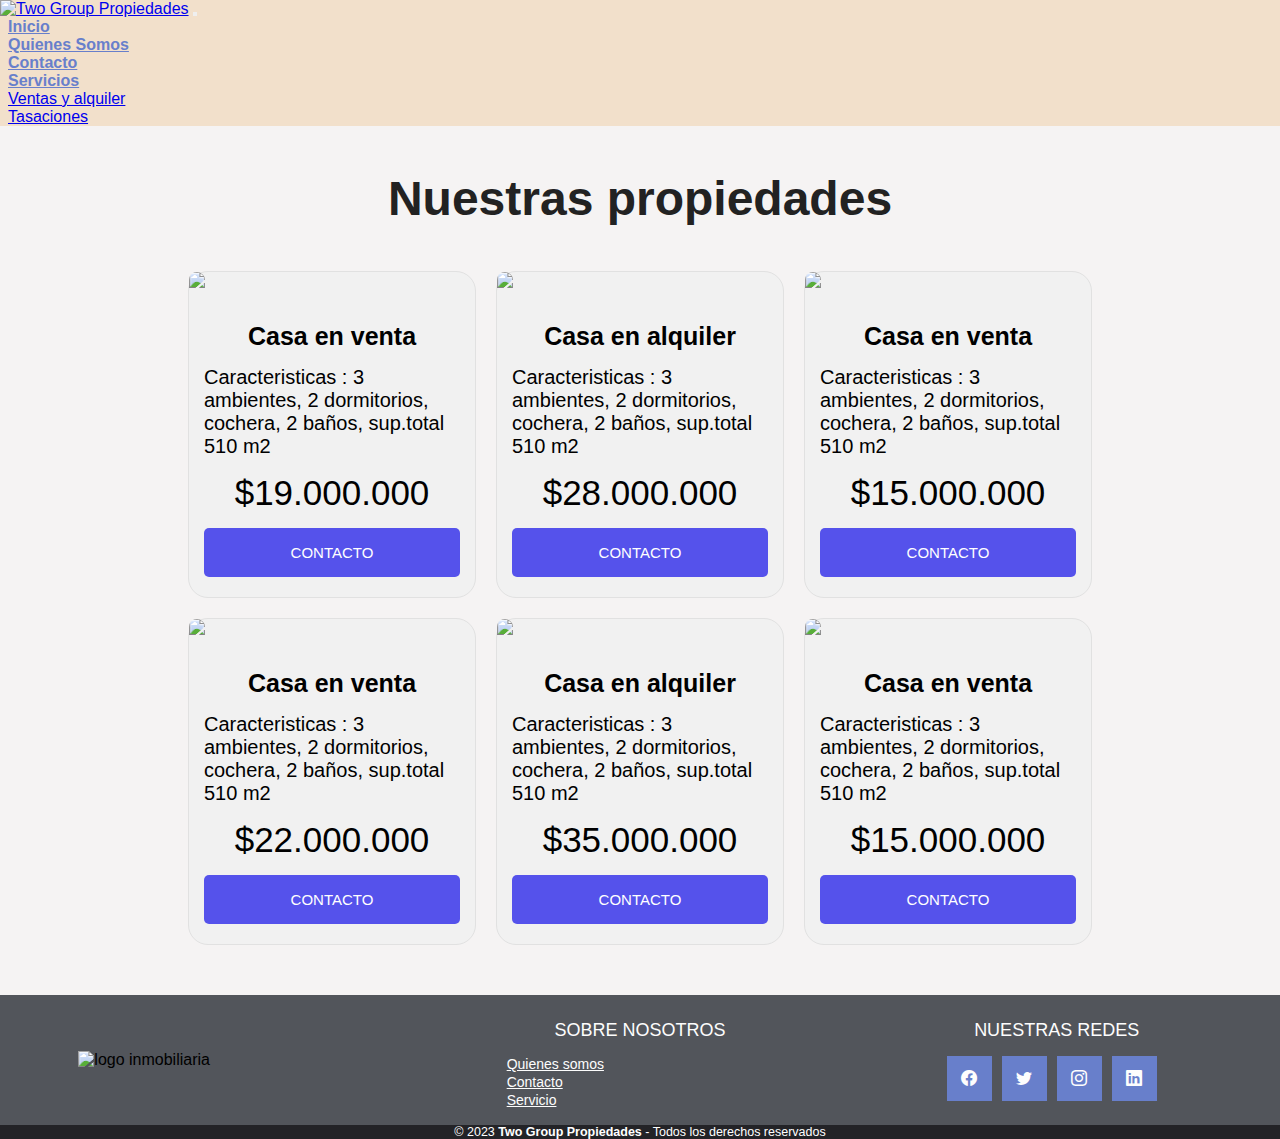
==== alquilerventa/index.html @ 05732d15 "venta alquiler" ====
<!DOCTYPE html>
<html lang="es">
  <head>
    <meta charset="utf-8" />
    <meta name="viewport" content="width=device-width, initial-scale=1" />
    <title>Two Group Propiedades</title>
    <link
      href="https://cdn.jsdelivr.net/npm/bootstrap@5.3.0-alpha3/dist/css/bootstrap.min.css"
      rel="stylesheet"
      integrity="sha384-KK94CHFLLe+nY2dmCWGMq91rCGa5gtU4mk92HdvYe+M/SXH301p5ILy+dN9+nJOZ"
      crossorigin="anonymous"
    />
    <link rel="icon" href="https://i.postimg.cc/x1pNGyzV/ICONO-GABRIEL-1.png" />
    <link
      rel="stylesheet"
      href="https://cdn.jsdelivr.net/npm/bootstrap-icons@1.10.4/font/bootstrap-icons.css"
    />
    <link
      rel="icon"
      href="https://freepik.cdnpk.net/img/favicons/favicon.ico?v=2018082101"
      type="image/x-icon"
    />
    <link rel="stylesheet" href="/home/style.css" />
    <link rel="stylesheet" href="/consultas/style.css" />
    <link rel="stylesheet" href="/alquilerventa/style.css" />
  </head>
  <body>
    <nav class="navbar sticky-top navbar-expand-lg">
      <div class="container">
        <a class="navbar-brand" href="index.html"
          ><img
            src="https://i.postimg.cc/gjQSkvnP/TWO-GROUP-LOGO.png"
            alt="Two Group Propiedades"
        /></a>
        <button
          class="navbar-toggler border-0"
          type="button"
          data-bs-toggle="collapse"
          data-bs-target="#navbarNavDropdown"
          aria-controls="navbarNavDropdown"
          aria-expanded="false"
          aria-label="Toggle navigation"
        >
          <span class="navbar-toggler-icon"></span>
        </button>
        <div class="collapse navbar-collapse" id="navbarNavDropdown">
          <ul class="navbar-nav ms-lg-auto">
            <li class="nav-item">
              <a
                class="nav-link active"
                aria-current="page"
                href="/home/index.html"
                >Inicio</a
              >
            </li>
            <li class="nav-item">
              <a class="nav-link" href="/presentacion/index.html"
                >Quienes Somos</a
              >
            </li>
            <li class="nav-item">
              <a class="nav-link" href="/consultas/index.html">Contacto</a>
            </li>
            <li class="nav-item dropdown">
              <a
                class="nav-link dropdown-toggle"
                href="#"
                role="button"
                data-bs-toggle="dropdown"
                aria-expanded="false"
              >
                Servicios</a
              >
              <ul class="dropdown-menu">
                <li>
                  <a class="dropdown-item" href="/alquilerventa/index.html"
                    >Ventas y alquiler</a
                  >
                </li>
                <li>
                  <a class="dropdown-item" href="#">Tasaciones</a>
                </li>
              </ul>
            </li>
          </ul>
        </div>
      </div>
    </nav>

    <div class="container-casas">
      <h1>Nuestras propiedades</h1>
      <div class="grid">
        <div class="items">
          <img src="https://i.postimg.cc/rFYkk6YX/casa1.jpg" />
          <div class="info">
            <h3>Casa en venta</h3>
            <p>
              Caracteristicas : 3 ambientes, 2 dormitorios, cochera, 2 baños,
              sup.total 510 m2
            </p>
            <div class="precio">
              <p>$19.000.000</p>
            </div>
            <a href="/consultas/index.html">
              <button>Contacto</button>
            </a>
          </div>
        </div>
        <div class="items">
          <img src="https://i.postimg.cc/KYtSB1cx/casa2.jpg" />
          <div class="info">
            <h3>Casa en alquiler</h3>
            <p>
              Caracteristicas : 3 ambientes, 2 dormitorios, cochera, 2 baños,
              sup.total 510 m2
            </p>
            <div class="precio">
              <p>$28.000.000</p>
            </div>
            <a href="/consultas/index.html">
              <button>Contacto</button>
            </a>
          </div>
        </div>
        <div class="items">
          <img src="https://i.postimg.cc/Y9x5DTmP/casa3.jpg" />
          <div class="info">
            <h3>Casa en venta</h3>
            <p>
              Caracteristicas : 3 ambientes, 2 dormitorios, cochera, 2 baños,
              sup.total 510 m2
            </p>
            <div class="precio">
              <p>$15.000.000</p>
            </div>
            <a href="/consultas/index.html">
              <button>Contacto</button>
            </a>
          </div>
        </div>
        <div class="items">
          <img src="https://i.postimg.cc/908vCTbt/casa4.jpg" />
          <div class="info">
            <h3>Casa en venta</h3>
            <p>
              Caracteristicas : 3 ambientes, 2 dormitorios, cochera, 2 baños,
              sup.total 510 m2
            </p>
            <div class="precio">
              <p>$22.000.000</p>
            </div>
            <a href="/consultas/index.html">
              <button>Contacto</button>
            </a>
          </div>
        </div>
        <div class="items">
          <img src="https://i.postimg.cc/FHJ2XYL3/casa5.jpg" />
          <div class="info">
            <h3>Casa en alquiler</h3>
            <p>
              Caracteristicas : 3 ambientes, 2 dormitorios, cochera, 2 baños,
              sup.total 510 m2
            </p>
            <div class="precio">
              <p>$35.000.000</p>
            </div>
            <a href="/consultas/index.html">
              <button>Contacto</button>
            </a>
          </div>
        </div>
        <div class="items">
          <img src="https://i.postimg.cc/jjHmCBvj/casa6.jpg" />
          <div class="info">
            <h3>Casa en venta</h3>
            <p>
              Caracteristicas : 3 ambientes, 2 dormitorios, cochera, 2 baños,
              sup.total 510 m2
            </p>
            <div class="precio">
              <p>$15.000.000</p>
            </div>
            <a href="/consultas/index.html">
              <button>Contacto</button>
            </a>
          </div>
        </div>
      </div>
    </div>

    <footer class="piedepagina">
      <div class="grupo1">
        <div class="box">
          <figure>
            <img
              src="https://i.postimg.cc/gjQSkvnP/TWO-GROUP-LOGO.png"
              class="responsive"
              alt="logo inmobiliaria"
            />
          </figure>
        </div>
        <div class="box">
          <h4>SOBRE NOSOTROS</h4>
          <div class="enlaces">
            <a href="/presentacion/index.html">Quienes somos</a>
            <a href="/consultas/index.html">Contacto</a>
            <a href="">Servicio</a>
          </div>
        </div>
        <div class="box">
          <h4>NUESTRAS REDES</h4>
          <div class="redsocial">
            <a href="https://www.facebook.com/" class="bi bi-facebook"></a>
            <a href="https://twitter.com/home" class="bi bi-twitter"></a>
            <a href="https://www.instagram.com/" class="bi bi-instagram"></a>
            <a href="https://ar.linkedin.com/" class="bi bi-linkedin"></a>
          </div>
        </div>
      </div>
      <div class="grupo2">
        <small
          >&copy; 2023 <b>Two Group Propiedades</b> - Todos los derechos
          reservados</small
        >
      </div>
    </footer>
  </body>
</html>
---- home/style.css ----
/* ********** RESET STYLES *********** */
body {
  font-family: "Raleway", sans-serif;
}

/* ********* Bootstrap Styles********** */

.navbar-brand img {
  width: auto;
  height: 3rem;
}
.navbar {
  background-color: #f2e0cb;
}
.navbar-toggler {
  --bs-navbar-toggler-icon-bg: url("data:image/svg+xml,%3csvg xmlns='http://www.w3.org/2000/svg' viewBox='0 0 30 30'%3e%3cpath stroke='rgba%28104, 127, 207, 0.55%29' stroke-linecap='round' stroke-miterlimit='10' stroke-width='2' d='M4 7h22M4 15h22M4 23h22'/%3e%3c/svg%3e");
}
.navbar-toggler:hover {
  --bs-navbar-toggler-icon-bg: url("data:image/svg+xml,%3csvg xmlns='http://www.w3.org/2000/svg' viewBox='0 0 30 30'%3e%3cpath stroke='rgba%28104, 127, 207%29' stroke-linecap='round' stroke-miterlimit='10' stroke-width='2' d='M4 7h22M4 15h22M4 23h22'/%3e%3c/svg%3e");
}

.imgPrincipal {
  width: 100%;
  height: auto;
}
.nav-item {
  padding-left: 0.5rem;
  transition: all 0.3s ease-out;
}
.nav-item:hover {
  background-color: #687fcb80;
}
.nav-link:hover {
  color: #afafb9c9;
}
.nav-link {
  color: #687fcb;
  font-weight: bold;
  font-size: 1rem;
}

/* ************************** Styles main*********************************** */

.gradiente-grey-blue{
  background-color:grey;
  background-image: linear-gradient(
    45deg,
    #646470
    #687fcb,
    
  );
  background-image: linear-gradient(45deg, #687fCB, #6A799C) ;
}

/* X-Small devices (portrait phones, less than 576px)
 No media query for `xs` since this is the default in Bootstrap*/

/*Small devices (landscape phones, 576px and up)*/
@media (min-width: 576px) {
}

/* Medium devices (tablets, 768px and up)*/
@media (min-width: 768px) {
}

/* Large devices (desktops, 992px and up)*/
@media (min-width: 992px) {
  .nav-item:hover {
    background-color: transparent;
  }
}

/* X-Large devices (large desktops, 1200px and up)*/
@media (min-width: 1200px) {
}

/* XX-Large devices (larger desktops, 1400px and up)*/
@media (min-width: 1400px) {
}
---- consultas/style.css ----
/* ---------------------------------------------footer------------------------------------------------------- */
.piedepagina {
    width: 100%;
    background-color: #52555b
    
}

.piedepagina .grupo1 {
    width: 100%;
    max-width: 1200px;
    margin: auto;
    display: grid;
    grid-template-columns: repeat(3, 1fr);
    grid-gap: 50px;
    padding: 15px 0px;
 
}

.piedepagina .grupo1 .box figure {
    width: 100%;
    height: 100%;
    display: flex;
    justify-content: center;
    align-items: center;
    padding-top: 0px;  
    padding-left: 10px;  
  
}

.piedepagina .grupo1 .box figure img {
    display: flex;
    width: 300px;
}
.piedepagina .grupo1  .box h4 {
    color: #fdfdfd;
    margin-bottom: 15px;
    margin-top: 10px;
    font-size: 18px;
    text-align: center;
    font-weight:500;

}
.piedepagina .grupo1 .box .enlaces a{
    color: #fdfdfd;
    margin-bottom: 2px;
    display:flex;
    padding-left: 50px;
    font-size: 14px;

}
.piedepagina .grupo1 .box .redsocial {
    display: flex;
    justify-content: center;
    
}
.piedepagina .grupo1 .box .redsocial a {
    display: inline-block;
    text-decoration: none;
    width: 45px;
    height: 45px;
    line-height: 45px;
    color: #fdfdfd;
    margin-right: 10px;
    background-color: #687fcb;
    text-align: center ;
    
}
.piedepagina .grupo2 {
    background-color: #232327;
    padding: 15px 10 px;
    justify-content: center;
    color: #fff;
    display: flex;
}
.piedepagina .grupo2 {
    font-size: 15px;
}
@media screen and (max-width: 800px){
    .piedepagina .grupo1 {
        width: 90%;
        display: grid;
        grid-template-columns: repeat(1, 1fr);
        grid-gap: 30px;
        padding: 35px 0px;

    
    }
}
.responsive {
    max-width: 100%;
    height: auto;
  }
/*-------------------------------- pagina contacto------------------------------------------------------------ */

.contacto1 {
    background-color: #f7f5f5;
    width: 100%;
    margin: auto;
    display: grid;
    grid-template-columns: repeat(3, 1fr);
    grid-gap: 50 px;
    padding: 80px 0px;
    
}
.caja1 {
    width: 100%;
    height: 100%;
    display: flex;
    justify-content: center;
    align-items: center;
}
.caja2 {
    width: 90%;
    height: 100%;
    display: flex;
    justify-content:center;
    align-items: center;
    background-color: #fff; 

}
.caja2 h4 {
    text-align: center;
    font-weight: bold;
}

.lista {
    list-style-type: none;
}
.contacto2 input {
    width:90% ;
    margin-bottom: 10px;
}
#map {
	height: 350px;
	width: 90%;
}

@media screen and (max-width: 800px){
    .contacto1 {
        width: 90%;
        display: grid;
        grid-template-columns: repeat(1, 1fr);
        grid-gap: 30px;
        padding: 35px 0px;

    
    }
}
/* -----------------------------------------header------------------------------------------------------------------- */

/* ********** RESET STYLES *********** */
body {
    font-family: "Raleway", sans-serif;
  }
---- alquilerventa/style.css ----
*{
    margin: 0;
    padding: 0;
    box-sizing: border-box;
    font-family: 'Gill Sans', 'Gill Sans MT', Calibri, 'Trebuchet MS', sans-serif;
}



.container-casas{
    background-color: #f5f3f3;
    
    
}
h1{
    text-align: center;
    padding: 45px;
    font-size: 3rem;
    color: #222;
}

.container nav{
    width: 100%;
    padding: 15px;
    background-color: #fff;
    margin-bottom: 30px;
    color: #333;
    
}

.grid {
    display: grid;
    max-width: 1100px;
    justify-content: center;
    margin: auto;
    gap:20px ;
    grid-template-columns: repeat(auto-fit,minmax(280px,288px));
    padding-bottom: 50px;
    background: 50%;
}
.items{
    background-color: #f1f1f1; 
    border: solid thin #e1e1e1;  
    border-top-left-radius: 20px;
    border-top-right-radius: 20px;
    border-radius: 20px;
}

.items img{
    
    width: 100%;
    border-top-left-radius: 20px;
    border-top-right-radius: 20px;
    
    
}

.info{
    padding: 15px;
    
}

.info h3{
    font-size: 25px;
    text-align: center;
    margin: 15px;
}
.info p{
    font-size: 20px;
    
}

.precio p {
   text-align: center;
   font-size: 35px;
   margin: 15px;
}



.info button{
    padding: 1rem;
    width: 100%;
    background-color: rgb(85, 82, 235);
    border: none;
    outline: none;
    color: #fff;
    text-transform: uppercase;
    font-size: 15px;
    border-radius: 5px;
    cursor: pointer;
    margin-bottom: 5px;

}

.info button:hover{
    background-color: rgb(96, 153, 219);
    transition: all .3s;

}
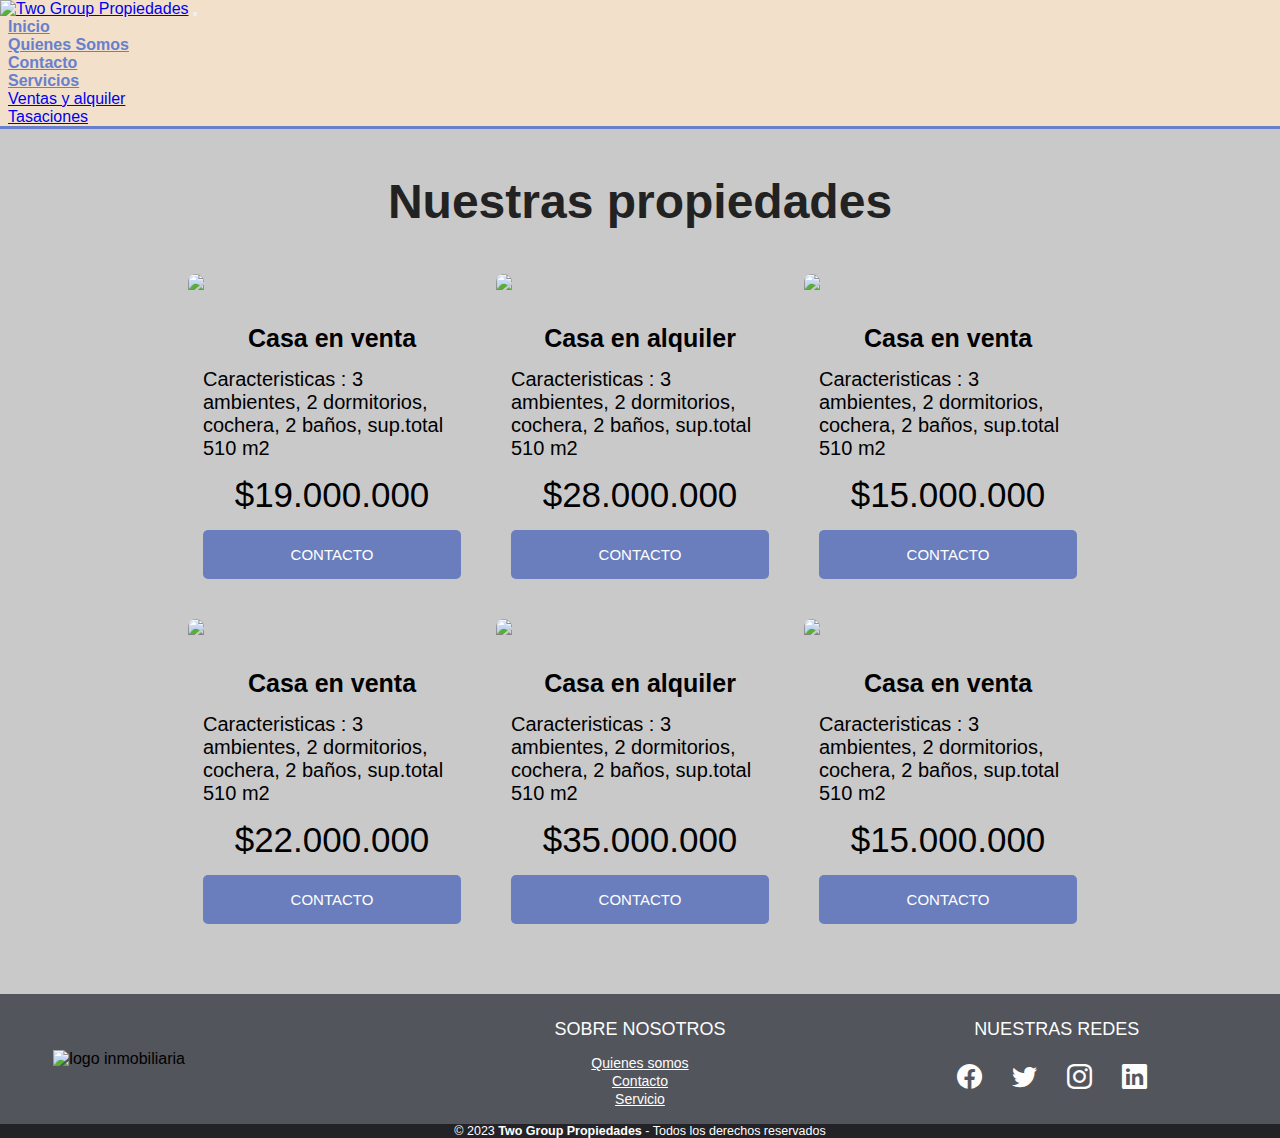
==== commit 5e191b92: "final" ====
--- a/alquilerventa/index.html
+++ b/alquilerventa/index.html
@@ -225,5 +225,11 @@
         >
       </div>
     </footer>
+    <script
+    src="https://cdn.jsdelivr.net/npm/bootstrap@5.3.0-alpha3/dist/js/bootstrap.bundle.min.js"
+    integrity="sha384-ENjdO4Dr2bkBIFxQpeoTz1HIcje39Wm4jDKdf19U8gI4ddQ3GYNS7NTKfAdVQSZe"
+    crossorigin="anonymous"
+  ></script>
+
   </body>
 </html>
--- a/home/style.css
+++ b/home/style.css
@@ -1,6 +1,7 @@
 /* ********** RESET STYLES *********** */
 body {
   font-family: "Raleway", sans-serif;
+  background-color: rgba(183, 182, 182, 0.732);
 }
 
 /* ********* Bootstrap Styles********** */
@@ -11,6 +12,8 @@
 }
 .navbar {
   background-color: #f2e0cb;
+  border-bottom: solid #687fcb;
+  border-width: calc(2px + 0.1vw);
 }
 .navbar-toggler {
   --bs-navbar-toggler-icon-bg: url("data:image/svg+xml,%3csvg xmlns='http://www.w3.org/2000/svg' viewBox='0 0 30 30'%3e%3cpath stroke='rgba%28104, 127, 207, 0.55%29' stroke-linecap='round' stroke-miterlimit='10' stroke-width='2' d='M4 7h22M4 15h22M4 23h22'/%3e%3c/svg%3e");
@@ -38,20 +41,177 @@
   font-weight: bold;
   font-size: 1rem;
 }
+/* ********* Bootstrap Styles carusel********** */
+.carousel {
+  margin-bottom: 30px;
+  margin-top: 50px;
+}
+.c-imag {
+  height: 100%;
+}
+.c-item {
+  height: 600px;
+}
+.carousel-text-title {
+  color: #e9c9a2;
+  font-size: 40px;
+  text-shadow: black 1px 0 10px;
+}
+.carousel-text-parrafo {
+  font-size: 20px;
+}
 
 /* ************************** Styles main*********************************** */
 
-.gradiente-grey-blue{
-  background-color:grey;
-  background-image: linear-gradient(
-    45deg,
-    #646470
-    #687fcb,
-    
-  );
-  background-image: linear-gradient(45deg, #687fCB, #6A799C) ;
-}
-
+.gradiente-grey-blue {
+  background-image: url(https://i.postimg.cc/T2C8SGv3/pexels-tbee-82256.jpg);
+
+  background-position: center;
+  background-repeat: no-repeat;
+  background-size: cover;
+}
+.text_cards {
+  display: flex;
+  justify-content: center;
+  padding-top: 150px;
+  padding-bottom: 80px;
+}
+.text_cards h3 {
+  font-size: 3rem;
+  color: white;
+  text-shadow: 2px -2px 5px rgba(45, 45, 45, 0.878);
+}
+.contenedor_title_text {
+  display: flex;
+  align-content: center;
+  justify-content: center;
+}
+.title_text {
+  display: flex;
+  flex-wrap: wrap;
+  border-radius: 10px;
+  align-items: center;
+  justify-content: center;
+  background: #687fcba8;
+  border: 3px solid rgba(41, 40, 40, 0.706);
+  width: 80%;
+}
+.title_text_ingresos {
+  color: rgb(41, 40, 40, 0.706);
+}
+.contenedor_title_text_pie {
+  display: flex;
+  align-content: center;
+  justify-content: center;
+}
+.title_text_pie {
+  display: flex;
+  flex-wrap: wrap;
+  border-radius: 10px;
+  justify-content: center;
+  text-align: center;
+  border: 3px solid rgb(41, 40, 40, 0.706);
+  background: #687fcba8;
+  width: 50%;
+}
+.title_text_Servicios_pie {
+  text-align: center;
+  color: rgb(41, 40, 40, 0.706);
+}
+/* *************** style Cards ************* */
+* {
+  margin: 0;
+  padding: 0;
+  box-sizing: border-box;
+  font-family: sans-serif;
+}
+.carrusel {
+  display: flex;
+  flex-wrap: wrap;
+  align-items: center;
+  justify-content: center;
+  padding-bottom: 0px;
+}
+.carrusel .card {
+  position: relative;
+  width: 300px;
+  height: 350px;
+  margin: 20px;
+  background-color: grey;
+}
+
+.carrusel .card .face {
+  position: absolute;
+  width: 100%;
+  height: 100%;
+  backface-visibility: hidden;
+  border-radius: 10px;
+  overflow: hidden;
+  transition: 0.5s;
+}
+
+.carrusel .card .front {
+  transform: perspective(600px) rotateY(0deg);
+  box-shadow: 0 2px 10px #e9c9a2;
+}
+
+.carrusel .card .front img {
+  position: absolute;
+  width: 100%;
+  height: 100%;
+  object-fit: cover;
+}
+
+.carrusel .card .front h3 {
+  position: absolute;
+  bottom: 0;
+  width: 100%;
+  height: 45px;
+  line-height: 45px;
+  color: #fff;
+  background: rgba(0, 0, 0, 0.4);
+  text-align: center;
+}
+
+.carrusel .card .back {
+  transform: perspective(600px) rotateY(180deg);
+  background: rgb(3, 35, 54);
+  padding: 15px;
+  color: #e9c9a2;
+  display: flex;
+  flex-direction: column;
+  justify-content: space-between;
+  text-align: center;
+  box-shadow: 0 2px 10px #000;
+}
+
+.carrusel .card .back .link {
+  border-top: solid 1px #e9c9a2;
+  height: 50px;
+  line-height: 50px;
+}
+
+.carrusel .card .back .link a {
+  color: #e9c9a2;
+}
+
+.carrusel .card .back h3 {
+  font-size: 30px;
+  margin-top: 20px;
+  letter-spacing: 2px;
+}
+
+.carrusel .card .back p {
+  letter-spacing: 1px;
+}
+
+.carrusel .card:hover .front {
+  transform: perspective(600px) rotateY(180deg);
+}
+
+.carrusel .card:hover .back {
+  transform: perspective(600px) rotateY(360deg);
+}
 /* X-Small devices (portrait phones, less than 576px)
  No media query for `xs` since this is the default in Bootstrap*/
 
@@ -60,9 +220,26 @@
 }
 
 /* Medium devices (tablets, 768px and up)*/
-@media (min-width: 768px) {
-}
-
+@media (max-width: 768px) {
+  .img-casa-portada {
+    display: none;
+  }
+  .text_cards h3 {
+    text-align: center;
+  }
+  .title_text_ingresos {
+    text-align: center;
+  }
+  .carousel {
+    margin-bottom: 0px;
+  }
+  .c-imag {
+    height: 100%;
+  }
+  .c-item {
+    height: auto;
+  }
+}
 /* Large devices (desktops, 992px and up)*/
 @media (min-width: 992px) {
   .nav-item:hover {
--- a/consultas/style.css
+++ b/consultas/style.css
@@ -1,156 +1,229 @@
 /* ---------------------------------------------footer------------------------------------------------------- */
 .piedepagina {
-    width: 100%;
-    background-color: #52555b
-    
+  width: 100%;
+  background-color: #52555b;
 }
 
 .piedepagina .grupo1 {
-    width: 100%;
-    max-width: 1200px;
-    margin: auto;
+  width: 100%;
+  max-width: 1200px;
+  margin: auto;
+  display: grid;
+  grid-template-columns: repeat(3, 1fr);
+  grid-gap: 50px;
+  padding: 15px 0px;
+}
+
+.piedepagina .grupo1 .box figure {
+  width: 100%;
+  height: 100%;
+  display: flex;
+  justify-content: center;
+  align-items: center;
+  padding-top: 0px;
+  padding-left: 10px;
+  padding-right: 50px;
+}
+
+.piedepagina .grupo1 .box figure img {
+  display: flex;
+  width: 300px;
+}
+.piedepagina .grupo1 .box h4 {
+  color: #fdfdfd;
+  margin-bottom: 15px;
+  margin-top: 10px;
+  font-size: 18px;
+  text-align: center;
+  font-weight: 500;
+}
+.piedepagina .grupo1 .box .enlaces {
+  display: flex;
+  flex-direction: column;
+  justify-content: center;
+}
+.piedepagina .grupo1 .box .enlaces a {
+  color: #fdfdfd;
+  margin-bottom: 2px;
+  font-size: 14px;
+  text-align: center;
+}
+.piedepagina .grupo1 .box .redsocial {
+  display: flex;
+  justify-content: center;
+}
+.piedepagina .grupo1 .box .redsocial a {
+  display: inline-block;
+  text-decoration: none;
+  width: 45px;
+  height: 45px;
+  line-height: 45px;
+  color: #fdfdfd;
+  margin-right: 10px;
+  text-align: center;
+  font-size: 25px;
+}
+.piedepagina .grupo2 {
+  background-color: #232327;
+  padding: 15px 10 px;
+  justify-content: center;
+  color: #fff;
+  display: flex;
+}
+.piedepagina .grupo2 {
+  font-size: 15px;
+}
+@media screen and (max-width: 800px) {
+  .piedepagina .grupo1 {
+    width: 90%;
     display: grid;
-    grid-template-columns: repeat(3, 1fr);
-    grid-gap: 50px;
-    padding: 15px 0px;
- 
-}
-
-.piedepagina .grupo1 .box figure {
-    width: 100%;
-    height: 100%;
-    display: flex;
-    justify-content: center;
-    align-items: center;
-    padding-top: 0px;  
-    padding-left: 10px;  
-  
-}
-
-.piedepagina .grupo1 .box figure img {
-    display: flex;
-    width: 300px;
-}
-.piedepagina .grupo1  .box h4 {
-    color: #fdfdfd;
-    margin-bottom: 15px;
-    margin-top: 10px;
-    font-size: 18px;
-    text-align: center;
-    font-weight:500;
-
-}
-.piedepagina .grupo1 .box .enlaces a{
-    color: #fdfdfd;
-    margin-bottom: 2px;
-    display:flex;
-    padding-left: 50px;
-    font-size: 14px;
-
-}
-.piedepagina .grupo1 .box .redsocial {
-    display: flex;
-    justify-content: center;
-    
-}
-.piedepagina .grupo1 .box .redsocial a {
-    display: inline-block;
-    text-decoration: none;
-    width: 45px;
-    height: 45px;
-    line-height: 45px;
-    color: #fdfdfd;
-    margin-right: 10px;
-    background-color: #687fcb;
-    text-align: center ;
-    
-}
-.piedepagina .grupo2 {
-    background-color: #232327;
-    padding: 15px 10 px;
-    justify-content: center;
-    color: #fff;
-    display: flex;
-}
-.piedepagina .grupo2 {
-    font-size: 15px;
-}
-@media screen and (max-width: 800px){
-    .piedepagina .grupo1 {
-        width: 90%;
-        display: grid;
-        grid-template-columns: repeat(1, 1fr);
-        grid-gap: 30px;
-        padding: 35px 0px;
-
-    
-    }
+    grid-template-columns: repeat(1, 1fr);
+    grid-gap: 30px;
+    padding: 35px 0px;
+  }
 }
 .responsive {
-    max-width: 100%;
-    height: auto;
-  }
+  max-width: 100%;
+  height: auto;
+}
+
+
 /*-------------------------------- pagina contacto------------------------------------------------------------ */
 
 .contacto1 {
-    background-color: #f7f5f5;
-    width: 100%;
-    margin: auto;
+  background-color: #cac9c9;
+  width: 100%;
+  margin: auto;
+  display: grid;
+  grid-template-columns: repeat(3, 1fr);
+  grid-gap: 50 px;
+  padding: 80px 0px;
+  min-height: calc(100vh - 165.238px);
+}
+.caja1 {
+  width: 100%;
+  height: 100%;
+  display: flex;
+  justify-content: center;
+  align-items: center;
+  padding-left: 30px;
+  margin-left: 10px;
+}
+.contactoformulario {
+  width: 100%;
+  margin-left: 20px;
+  margin-right: 20px;
+  min-height: 90%;
+}
+.caja2 {
+  width: 100%;
+  height: 100%;
+  display: flex;
+  justify-content: center;
+  align-items: center;
+  /* background-color: #fff;  */
+  padding-left: 20px;
+  padding-right: 20px;
+  border: solid #687fcb;
+  border-radius: 15px;
+  padding-top: 30px;
+  background-color: #e6e6e6;
+}
+.caja2 h4 {
+  text-align: center;
+  font-weight: bold;
+  padding-top: 20px;
+}
+.caja2 .obligatorios {
+  color: red;
+  text-align: right;
+}
+.caja2 ul {
+  list-style: none; /* sacar viñetas input */
+  width: 100%;
+  padding-left: 0%;
+}
+.lista {
+  list-style-type: none;
+}
+.contactoformulario input {
+  width: 100%;
+  margin-bottom: 10px;
+}
+.submit {
+  position: relative;
+  background-color: #687fcb;
+  border: none;
+  font-size: 19px;
+  color: #ffffff;
+  padding: 15px;
+  width: 200px;
+  text-align: center;
+  transition-duration: 0.4s;
+  text-decoration: none;
+  overflow: hidden;
+  cursor: pointer;
+}
+
+.submit:after {
+  content: "";
+  background: #f1f1f1;
+  display: block;
+  position: absolute;
+  padding-top: 300%;
+  padding-left: 350%;
+  margin-left: -20px !important;
+  margin-top: -120%;
+  opacity: 0;
+  transition: all 0.8s;
+}
+
+.submit:active:after {
+  padding: 0;
+  margin: 0;
+  opacity: 1;
+  transition: 0s;
+}
+.centrarboton {
+  display: flex;
+  justify-content: center;
+}
+
+.caja3 {
+  justify-content: center;
+  display: flex;
+}
+#map {
+  min-height: 350px;
+  width: 90%;
+  margin-left: 10px;
+  margin-right: 10px;
+  border: solid #687fcb;
+  border-radius: 15px;
+}
+
+@media screen and (max-width: 800px) {
+  .contacto1 {
+    width: 90%;
     display: grid;
-    grid-template-columns: repeat(3, 1fr);
-    grid-gap: 50 px;
-    padding: 80px 0px;
-    
-}
-.caja1 {
-    width: 100%;
-    height: 100%;
-    display: flex;
-    justify-content: center;
-    align-items: center;
-}
-.caja2 {
-    width: 90%;
-    height: 100%;
-    display: flex;
-    justify-content:center;
-    align-items: center;
-    background-color: #fff; 
-
-}
-.caja2 h4 {
-    text-align: center;
-    font-weight: bold;
-}
-
-.lista {
-    list-style-type: none;
-}
-.contacto2 input {
-    width:90% ;
-    margin-bottom: 10px;
-}
-#map {
-	height: 350px;
-	width: 90%;
-}
-
-@media screen and (max-width: 800px){
-    .contacto1 {
-        width: 90%;
-        display: grid;
-        grid-template-columns: repeat(1, 1fr);
-        grid-gap: 30px;
-        padding: 35px 0px;
-
-    
-    }
-}
+    grid-template-columns: repeat(1, 1fr);
+    grid-gap: 30px;
+    padding: 35px 0px;
+  }
+}
+@media screen and (min-width: 2100px) {
+  .contacto1 {
+    font-size: 200%;
+  }
+
+  .caja2 h4 {
+    font-size: 150%;
+  }
+}
+
 /* -----------------------------------------header------------------------------------------------------------------- */
 
 /* ********** RESET STYLES *********** */
 body {
-    font-family: "Raleway", sans-serif;
-  }
-  
- +  font-family: "Raleway", sans-serif;
+}
--- a/alquilerventa/style.css
+++ b/alquilerventa/style.css
@@ -3,15 +3,11 @@
     padding: 0;
     box-sizing: border-box;
     font-family: 'Gill Sans', 'Gill Sans MT', Calibri, 'Trebuchet MS', sans-serif;
+    
 }
 
 
 
-.container-casas{
-    background-color: #f5f3f3;
-    
-    
-}
 h1{
     text-align: center;
     padding: 45px;
@@ -37,17 +33,14 @@
     grid-template-columns: repeat(auto-fit,minmax(280px,288px));
     padding-bottom: 50px;
     background: 50%;
+   
 }
 .items{
-    background-color: #f1f1f1; 
-    border: solid thin #e1e1e1;  
-    border-top-left-radius: 20px;
-    border-top-right-radius: 20px;
     border-radius: 20px;
+
 }
 
 .items img{
-    
     width: 100%;
     border-top-left-radius: 20px;
     border-top-right-radius: 20px;
@@ -57,6 +50,12 @@
 
 .info{
     padding: 15px;
+    background-image: url(https://i.postimg.cc/PrWDmNqW/9850.jpg);
+    background-repeat: no-repeat;
+    background-position: center;
+    border-bottom-left-radius: 20px;
+    border-bottom-right-radius: 20px;
+    
     
 }
 
@@ -81,7 +80,7 @@
 .info button{
     padding: 1rem;
     width: 100%;
-    background-color: rgb(85, 82, 235);
+    background-color: #6a7ebd;
     border: none;
     outline: none;
     color: #fff;
